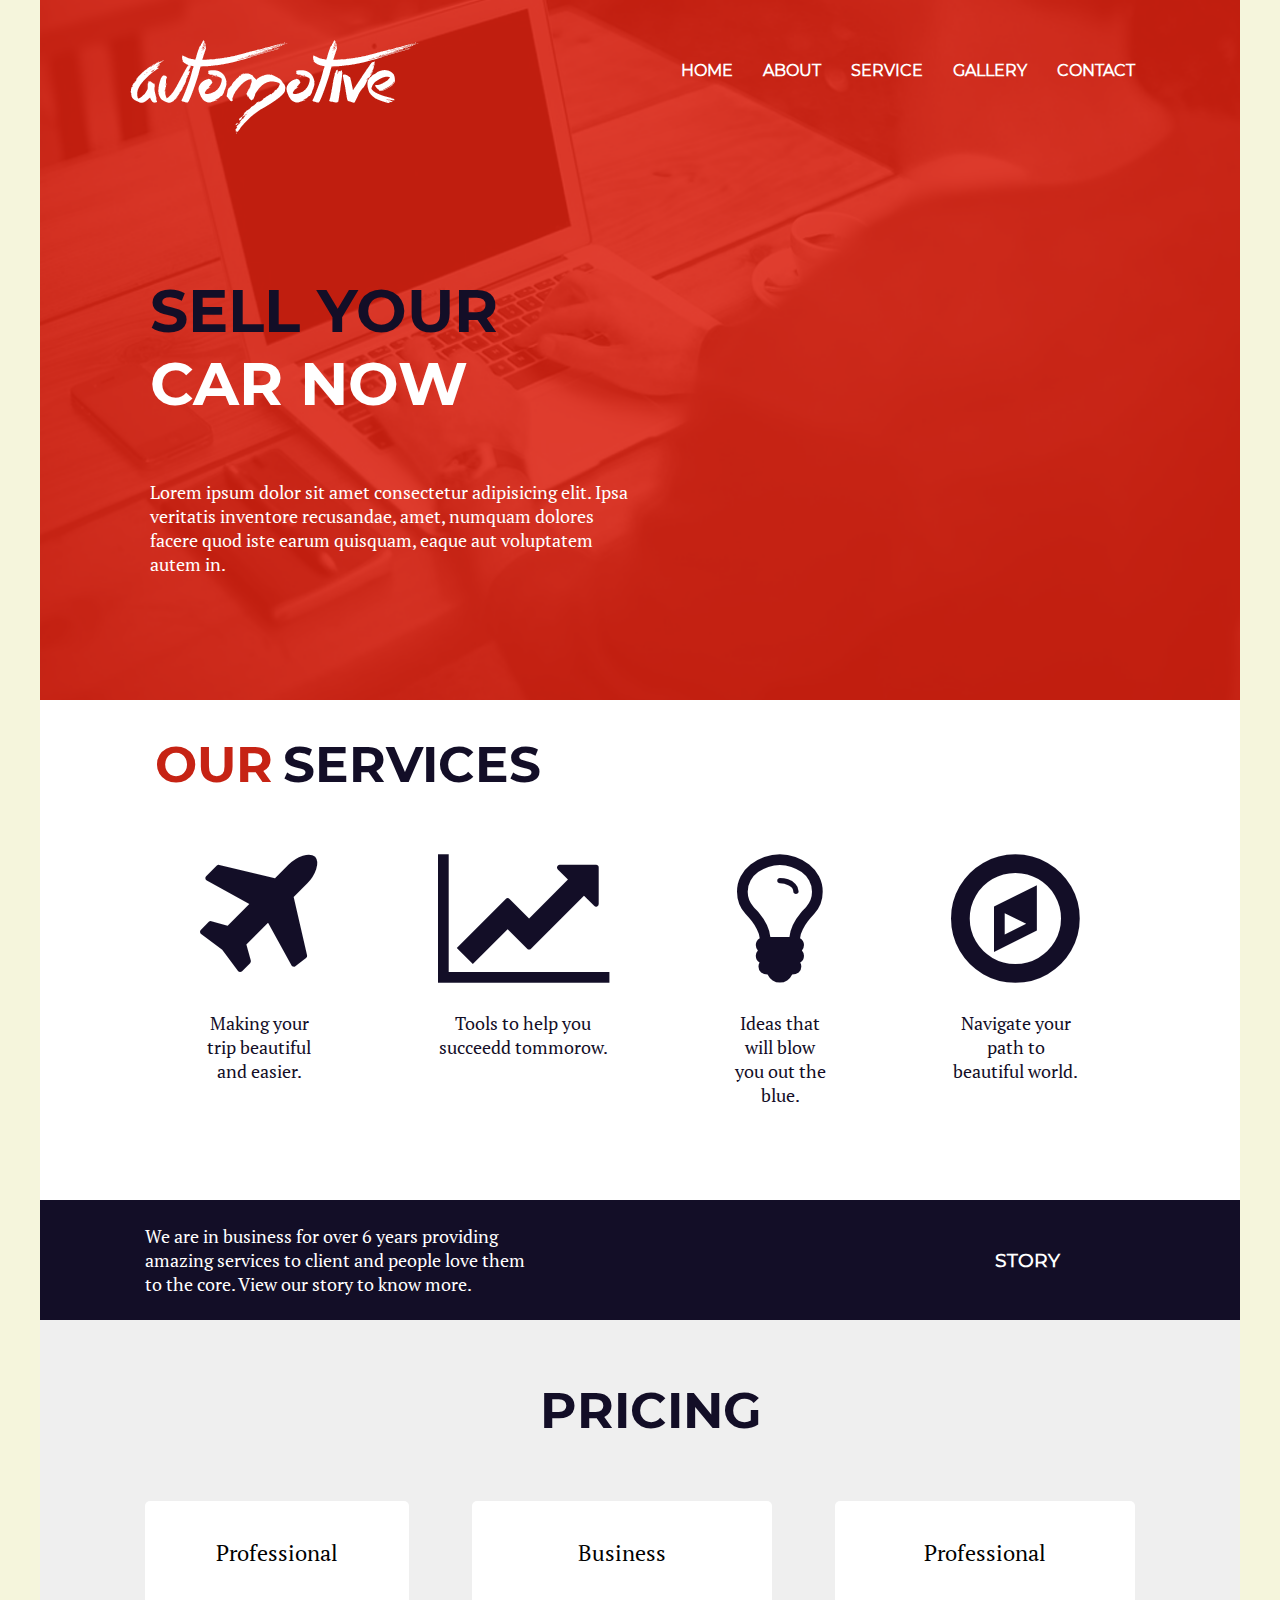
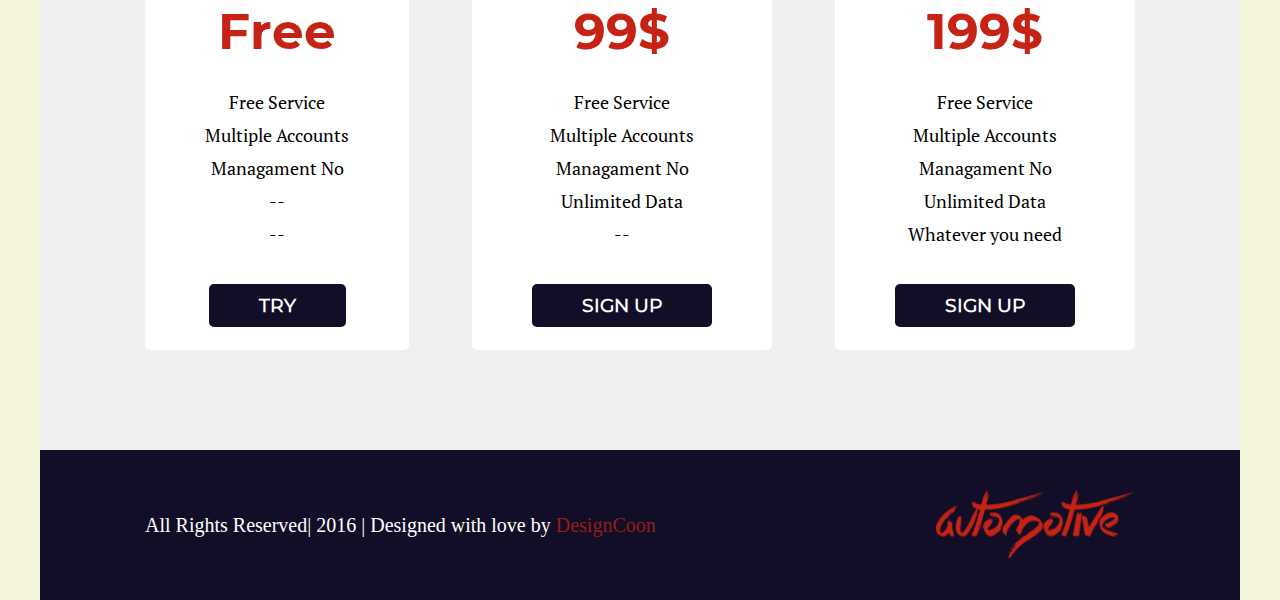
==== index.html @ b1ed85c3 "изменил index.html и css" ====
<!DOCTYPE html>
<html lang="en">
<head>
    <meta charset="UTF-8">
    <meta name="viewport" content="width=device-width, initial-scale=1.0">
    <title>upwise</title>
    <link rel="stylesheet" href="font-awesome.min.css">
    <link rel="stylesheet" href="style.css">
</head>
<body>
    <div class="menu">
        <div class="container__red">
            <div class="menu__inner">
                <img src="/img/Logo.png" alt="..." class="logo">
                <div class="menu__red">
                    <h4><a href="#">HOME</a></h4>
                    <h4><a href="#">ABOUT</a></h4>
                    <h4><a href="#">SERVICE</a></h4>
                    <h4><a href="#">GALLERY</a></h4>
                    <h4><a href="#">CONTACT</a></h4>
                </div>
            </div>
            <div class="name__text__red">  
                <h1 class="name__red">SELL YOUR</h1>
                <h1 class="name__red1">CAR NOW</h1>
                <p class="text__red">Lorem ipsum dolor sit amet consectetur adipisicing elit. Ipsa veritatis inventore recusandae, amet, numquam dolores facere quod iste earum quisquam, eaque aut voluptatem autem in.</p>
            </div>
        </div>
        <!--конец первого блока-->
        <div class="block2">
            <div class="block2__heading">
                <h1 class="Our__heading">Our</h1>
                <h1 class="Our__heading2">Services</h1>
            </div>
            <div class="icons">
                <div class="item">
                    <i class="fa fa-plane" aria-hidden="true"></i>
                    <p class="icon__text">Making your trip beautiful and easier.</p>
                </div>
                <div class="item">
                    <i class="fa fa-line-chart" aria-hidden="true"></i>
                    <p class="icon__text">Tools to help you succeedd tommorow.</p>
                </div>
                <div class="item">
                    <i class="fa fa-lightbulb-o" aria-hidden="true"></i>
                    <p class="icon__text">Ideas that will blow you out the blue.</p>
                </div>
                <div class="item">
                    <i class="fa fa-compass" aria-hidden="true"></i>
                    <p class="icon__text">Navigate your path to beautiful world.</p>
                </div>
            </div>
        </div>
        <!--конец второго блока-->
        <div class="block3">
            <p>We are in business for over 6 years providing amazing services to client and people love them to the core. View our story to know more.</p>
            <h3><a href="#">story</a></h3>
        </div>
        <!--конец третьего блока-->
        <div class="block4">
            <h1 class="heading__block4">Pricing</h1>
            <div class="cards">
                <div class="item">
                    <p class="extra1">Professional</p>
                    <h1>Free</h1>
                    <div class="extra2">
                        <p>Free Service</p>
                        <p>Multiple Accounts</p>
                        <p>Managament No</p>
                        <p>--</p>
                        <p>--</p>
                    </div>
                    <h3><a href="#">Try</a></h3>
                </div>
                <div class="item">
                    <p class="extra1">Business</p>
                    <h1>99$</h1>
                    <div class="extra2">
                        <p>Free Service</p>
                        <p>Multiple Accounts</p>
                        <p>Managament No</p>
                        <p>Unlimited Data</p>
                        <p>--</p>
                    </div>
                    <h3><a href="#">Sign up</a></h3>
                </div>
                <div class="item">
                    <p class="extra1">Professional</p>
                    <h1>199$</h1>
                    <div class="extra2">
                        <p>Free Service</p>
                        <p>Multiple Accounts</p>
                        <p>Managament No</p>
                        <p>Unlimited Data</p>
                        <p>Whatever you need</p>
                    </div>
                    <h3><a href="#">Sign up</a></h3>
                </div>
            </div>
        </div>
        <!--конец четвертого блока-->
        <div class="block5">
            <p>All Rights Reserved| 2016 | Designed with love by <a href="#" class="rgb__red">DesignCoon</a></p>
            <img src="/img/Logo copy.png" alt="...">
        </div>
    </div>
</body>
</html>
---- style.css ----
* {
    box-sizing: border-box;
}
@font-face {
    font-family: montserrat-bold;
    src: url(/fonts/montserrat-bold.ttf);
}
@font-face {
    font-family: montserrat-regular;
    src: url(/fonts/montserrat-regular.ttf);
}
@font-face {
    font-family: PT-serif-regular;
    src: url(/fonts/PT-serif-regular.ttf);
}
body {
    margin: 0;
}
.menu {
    background-color:beige;
}
.container__red {
    width: 1200px;
    height: 700px;
    background-size: cover;
    background-repeat: no-repeat;  
    background-image: url("/img/BackgroundRed.png");
    margin: 0 auto;
    padding: 40px 90px 160px 90px;
}
.menu__inner {
    display: flex;
    justify-content: space-between;
    text-align: center;
}
.menu__red {
    display: flex;
}
.menu__red h4 a {
    font-family: montserrat-regular;
    text-decoration: none;
    color: white;
    padding: 12px 15px 12px 15px;
}
.menu__red h4 a:hover {
    background-color: #130e27;
    border-radius: 5px;
}
.name__text__red {
    margin: 140px 0 0 20px;
    color: white;
}
.name__red {
    max-width: 500px;
    font-family: montserrat-bold;
    margin: 0;
    font-size: 60px;
    font-weight: bold;
    color:#130e27;
}
.name__red1 {
    max-width: 500px;
    font-family: montserrat-bold;
    margin: 0;
    font-size: 60px;
    font-weight: bolder;
}
.text__red {
    max-width: 480px;
    font-family: PT-serif-regular;
    margin-top: 60px;
    font-size: 18px;
}
/*1*/
.block2 {
    width: 1200px;
    height: 500px;
    margin: 0 auto;
    padding: 0 100px;
    background-color: white;
}
.block2__heading {
    display: flex;
}
.block2__heading h1 {
    margin-right: 10px;
    font-size: 50px;
    text-transform: uppercase;
    font-family: montserrat-bold;
}
.Our__heading {
    color: #c62314;
    margin-left: 15px;
}
.Our__heading2 {
    color:#130e27;
}
.icons {
    display: flex;
    justify-content: space-between;
    text-align: center;
    color:#130e27;
}
.fa {
    font-size: 150px;
}
.icon__text {
    max-width: 170px;
    font-size: 18px;
    font-family: PT-serif-regular;
}
/*2*/
.block3 {
    display: flex;
    width: 1200px;
    height: 120px;
    margin: 0 auto;
    background-color: #130e27;
    justify-content: space-between;
}
.block3 h3{
    margin: auto 0;
    padding: 0 105px;
    font-family: montserrat-regular;
    text-transform: uppercase;
}
.block3 h3 a{
    text-decoration: none;
    color: white;
    padding: 25px 75px;
}
.block3 h3 a:hover{
    background-color: #c62314;
    border-radius: 5px;
}
.block3 p{
    color: white;
    margin: 0;
    margin: auto 0;
    max-width: 600px;
    padding: 0 105px;
    font-size: 18px;
    font-family: PT-serif-regular;
}
/*3*/
.block4 {
    width: 1200px;
    height: 730px;
    margin: 0 auto;
    background-color: #efefef;
}
.heading__block4 {
    color: #130e27;
    text-transform: uppercase;
    font-family: montserrat-bold;
    font-size: 50px;
    padding: 60px 500px;
    margin: 0;
}
.cards {
    display: flex;
    padding: 0 105px;
    justify-content: space-between;
    text-align: center;
}
.item h1 {
    color: #c62314;
    font-family: montserrat-bold;
    font-size: 50px;
}
.item h3 a {
    text-decoration: none;
    color: white;
    border-radius: 5px;
    background-color: #130e27;
    padding: 10px 50px;
    text-transform: uppercase;
    font-family: montserrat-regular;
}
.item h3 a:hover {
    border-radius: 5px;
    background-color:#c62314;
}
.extra1 {
    font-size: 22px;
    font-family: PT-serif-regular;
}
.extra2 {
    line-height: 15px;
    padding-bottom: 15px;
    font-size: 18px;
    font-family: PT-serif-regular;
}
.item {
    border-radius: 5px;
    background-color: white;
    padding: 15px 60px;
}
/*4*/
.block5 {
    width: 1200px;
    height: 150px;
    display: flex;
    justify-content: space-between;
    text-align: center;
    background-color: #130e27;
    margin: 0 auto;
    padding: 0 105px;
}
.general {
    display: flex;
}
.block5 img {
    width: 200px;
    height: 70px;
    margin: auto 0;
}
.block5 p {
    color: white;
    margin: auto 0;
    font-size: 20px;
}
.rgb__red {
    color: #961d19;
    text-decoration: none;
}
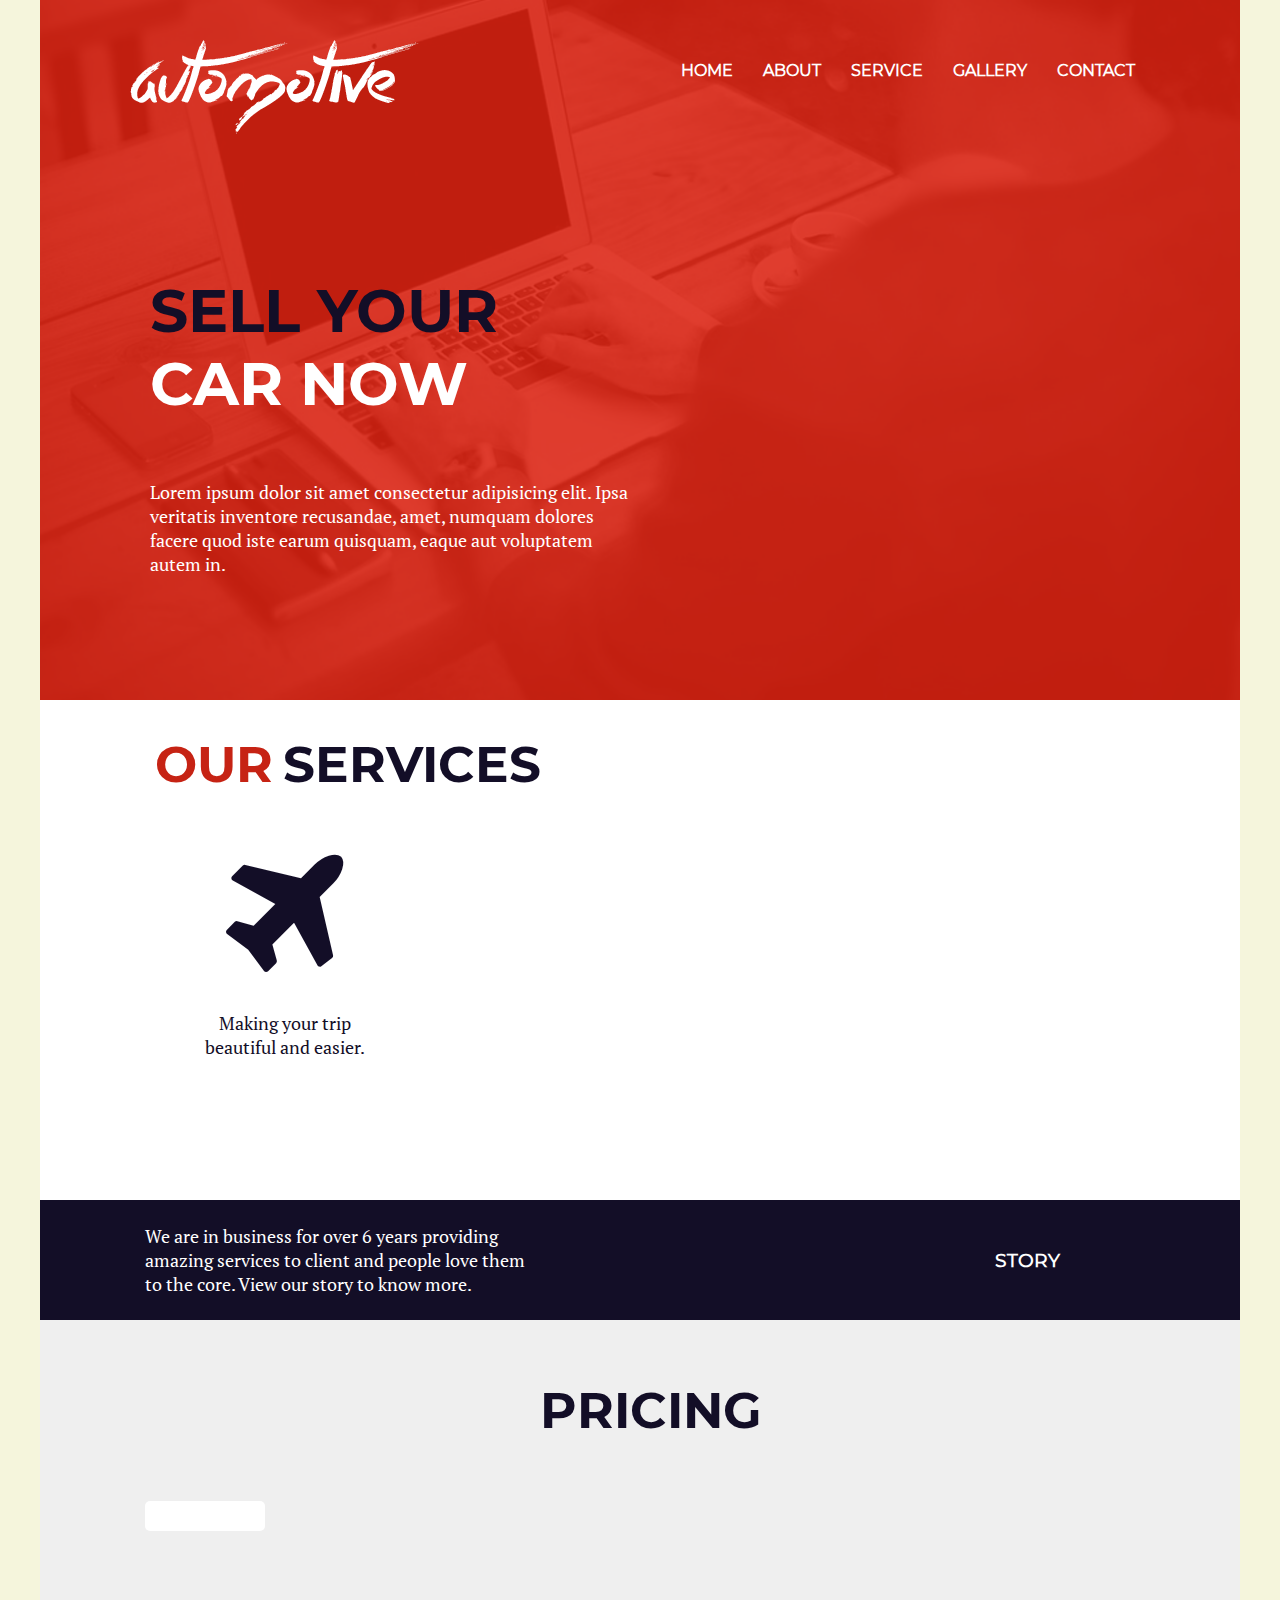
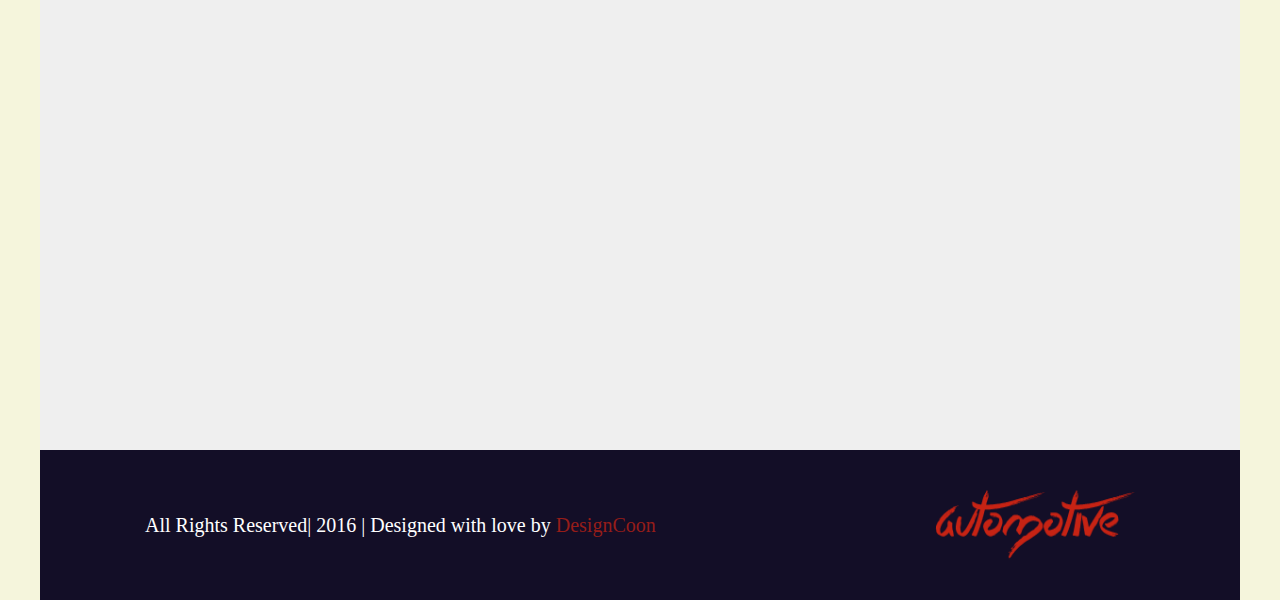
==== commit 3fdac2e3: "mmm" ====
--- a/index.html
+++ b/index.html
@@ -11,7 +11,7 @@
     <div class="menu">
         <div class="container__red">
             <div class="menu__inner">
-                <img src="/img/Logo.png" alt="..." class="logo">
+                <img src="./img/Logo.png" alt="..." class="logo">
                 <div class="menu__red">
                     <h4><a href="#">HOME</a></h4>
                     <h4><a href="#">ABOUT</a></h4>
@@ -37,18 +37,7 @@
                     <i class="fa fa-plane" aria-hidden="true"></i>
                     <p class="icon__text">Making your trip beautiful and easier.</p>
                 </div>
-                <div class="item">
-                    <i class="fa fa-line-chart" aria-hidden="true"></i>
-                    <p class="icon__text">Tools to help you succeedd tommorow.</p>
-                </div>
-                <div class="item">
-                    <i class="fa fa-lightbulb-o" aria-hidden="true"></i>
-                    <p class="icon__text">Ideas that will blow you out the blue.</p>
-                </div>
-                <div class="item">
-                    <i class="fa fa-compass" aria-hidden="true"></i>
-                    <p class="icon__text">Navigate your path to beautiful world.</p>
-                </div>
+                <!-- Остальные иконки и описания -->
             </div>
         </div>
         <!--конец второго блока-->
@@ -61,47 +50,15 @@
             <h1 class="heading__block4">Pricing</h1>
             <div class="cards">
                 <div class="item">
-                    <p class="extra1">Professional</p>
-                    <h1>Free</h1>
-                    <div class="extra2">
-                        <p>Free Service</p>
-                        <p>Multiple Accounts</p>
-                        <p>Managament No</p>
-                        <p>--</p>
-                        <p>--</p>
-                    </div>
-                    <h3><a href="#">Try</a></h3>
+                    <!-- Остальное содержание -->
                 </div>
-                <div class="item">
-                    <p class="extra1">Business</p>
-                    <h1>99$</h1>
-                    <div class="extra2">
-                        <p>Free Service</p>
-                        <p>Multiple Accounts</p>
-                        <p>Managament No</p>
-                        <p>Unlimited Data</p>
-                        <p>--</p>
-                    </div>
-                    <h3><a href="#">Sign up</a></h3>
-                </div>
-                <div class="item">
-                    <p class="extra1">Professional</p>
-                    <h1>199$</h1>
-                    <div class="extra2">
-                        <p>Free Service</p>
-                        <p>Multiple Accounts</p>
-                        <p>Managament No</p>
-                        <p>Unlimited Data</p>
-                        <p>Whatever you need</p>
-                    </div>
-                    <h3><a href="#">Sign up</a></h3>
-                </div>
+                <!-- Остальные блоки с ценами -->
             </div>
         </div>
         <!--конец четвертого блока-->
         <div class="block5">
             <p>All Rights Reserved| 2016 | Designed with love by <a href="#" class="rgb__red">DesignCoon</a></p>
-            <img src="/img/Logo copy.png" alt="...">
+            <img src="./img/Logo copy.png" alt="...">
         </div>
     </div>
 </body>
--- a/style.css
+++ b/style.css
@@ -1,17 +1,20 @@
 * {
     box-sizing: border-box;
 }
+
 @font-face {
     font-family: montserrat-bold;
-    src: url(/fonts/montserrat-bold.ttf);
-}
+    src: url('./fonts/montserrat-bold.ttf');
+}
+
 @font-face {
     font-family: montserrat-regular;
-    src: url(/fonts/montserrat-regular.ttf);
-}
+    src: url('./fonts/montserrat-regular.ttf');
+}
+
 @font-face {
     font-family: PT-serif-regular;
-    src: url(/fonts/PT-serif-regular.ttf);
+    src: url('./fonts/PT-serif-regular.ttf');
 }
 body {
     margin: 0;
@@ -24,7 +27,7 @@
     height: 700px;
     background-size: cover;
     background-repeat: no-repeat;  
-    background-image: url("/img/BackgroundRed.png");
+    background-image: url("./img/BackgroundRed.png");
     margin: 0 auto;
     padding: 40px 90px 160px 90px;
 }
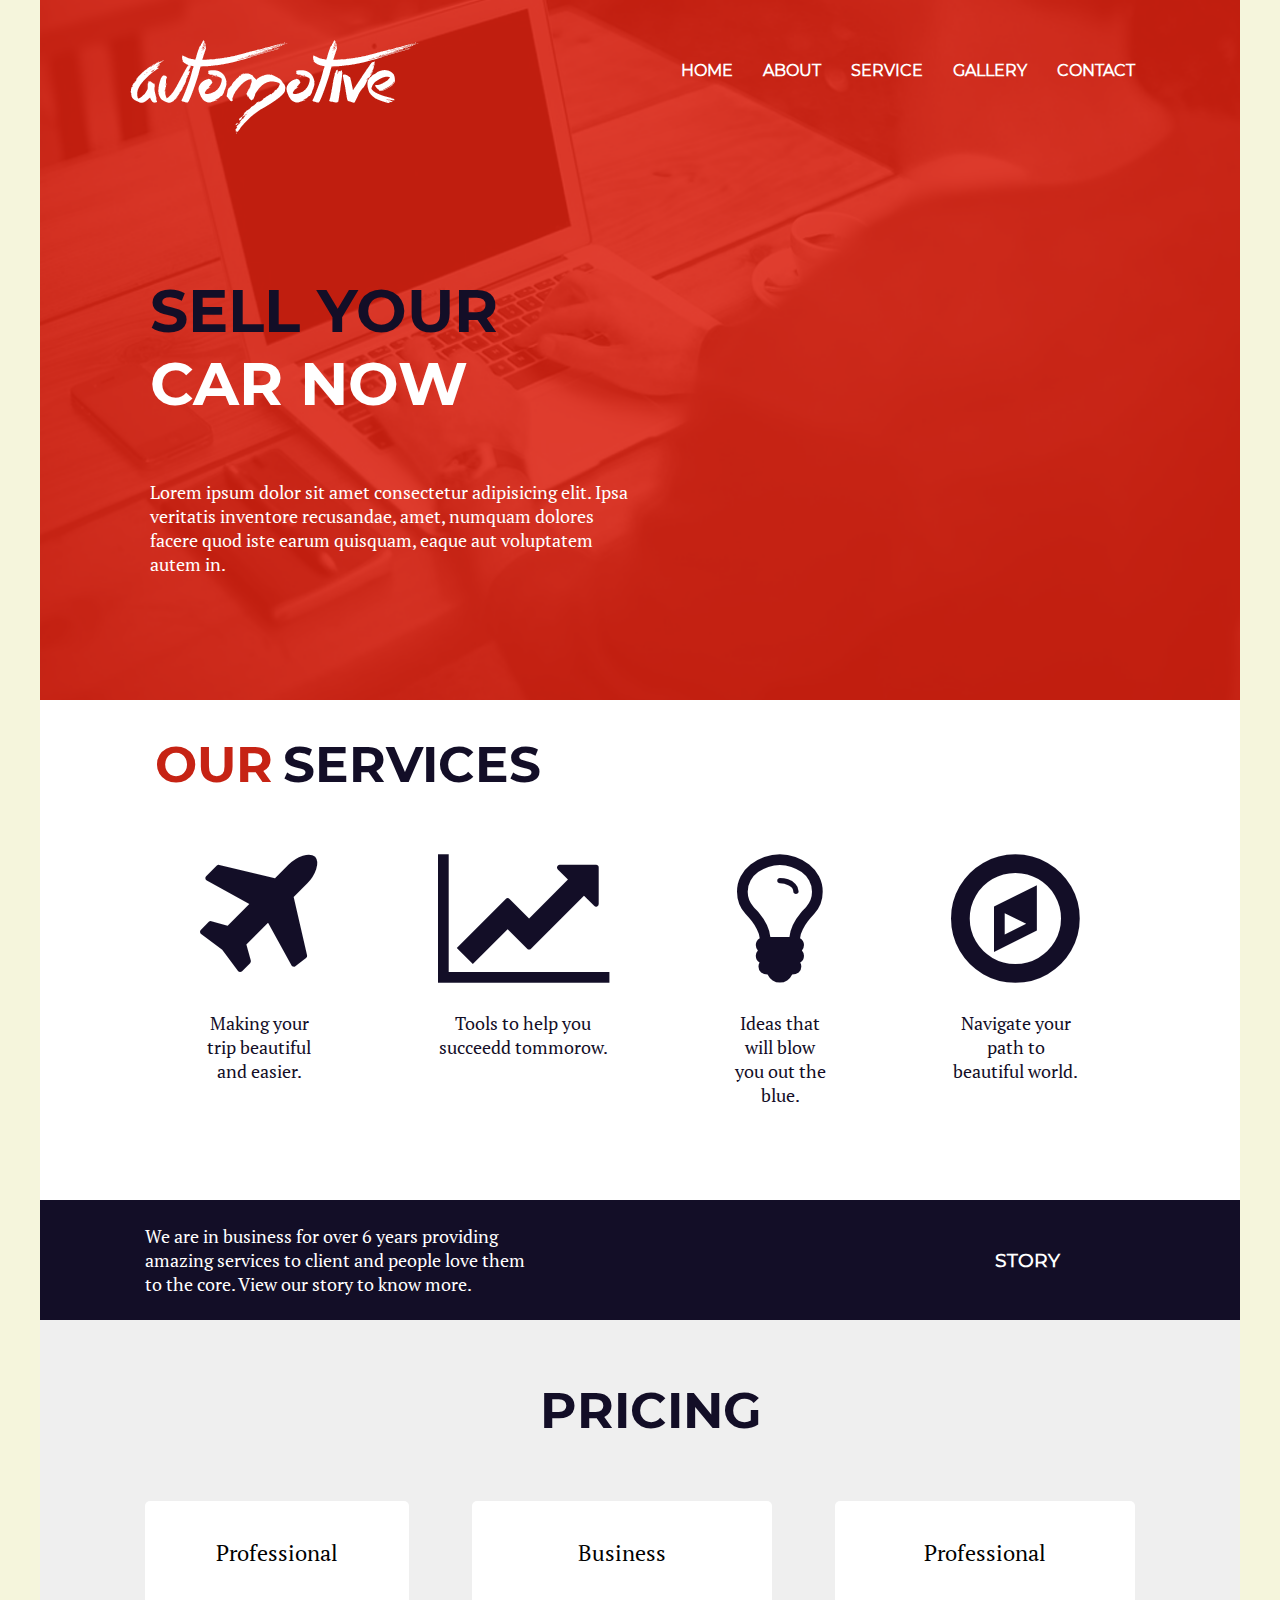
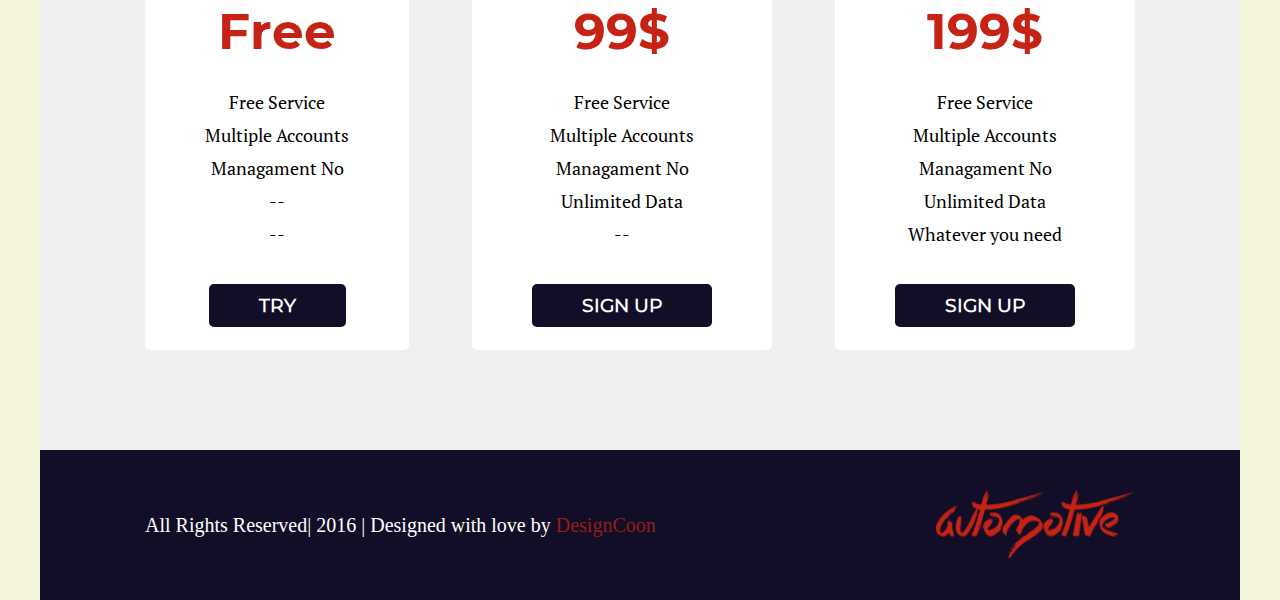
==== commit 0bb4a4d9: "work paths" ====
--- a/index.html
+++ b/index.html
@@ -37,7 +37,18 @@
                     <i class="fa fa-plane" aria-hidden="true"></i>
                     <p class="icon__text">Making your trip beautiful and easier.</p>
                 </div>
-                <!-- Остальные иконки и описания -->
+                <div class="item">
+                    <i class="fa fa-line-chart" aria-hidden="true"></i>
+                    <p class="icon__text">Tools to help you succeedd tommorow.</p>
+                </div>
+                <div class="item">
+                    <i class="fa fa-lightbulb-o" aria-hidden="true"></i>
+                    <p class="icon__text">Ideas that will blow you out the blue.</p>
+                </div>
+                <div class="item">
+                    <i class="fa fa-compass" aria-hidden="true"></i>
+                    <p class="icon__text">Navigate your path to beautiful world.</p>
+                </div>
             </div>
         </div>
         <!--конец второго блока-->
@@ -50,9 +61,41 @@
             <h1 class="heading__block4">Pricing</h1>
             <div class="cards">
                 <div class="item">
-                    <!-- Остальное содержание -->
+                    <p class="extra1">Professional</p>
+                    <h1>Free</h1>
+                    <div class="extra2">
+                        <p>Free Service</p>
+                        <p>Multiple Accounts</p>
+                        <p>Managament No</p>
+                        <p>--</p>
+                        <p>--</p>
+                    </div>
+                    <h3><a href="#">Try</a></h3>
                 </div>
-                <!-- Остальные блоки с ценами -->
+                <div class="item">
+                    <p class="extra1">Business</p>
+                    <h1>99$</h1>
+                    <div class="extra2">
+                        <p>Free Service</p>
+                        <p>Multiple Accounts</p>
+                        <p>Managament No</p>
+                        <p>Unlimited Data</p>
+                        <p>--</p>
+                    </div>
+                    <h3><a href="#">Sign up</a></h3>
+                </div>
+                <div class="item">
+                    <p class="extra1">Professional</p>
+                    <h1>199$</h1>
+                    <div class="extra2">
+                        <p>Free Service</p>
+                        <p>Multiple Accounts</p>
+                        <p>Managament No</p>
+                        <p>Unlimited Data</p>
+                        <p>Whatever you need</p>
+                    </div>
+                    <h3><a href="#">Sign up</a></h3>
+                </div>
             </div>
         </div>
         <!--конец четвертого блока-->
